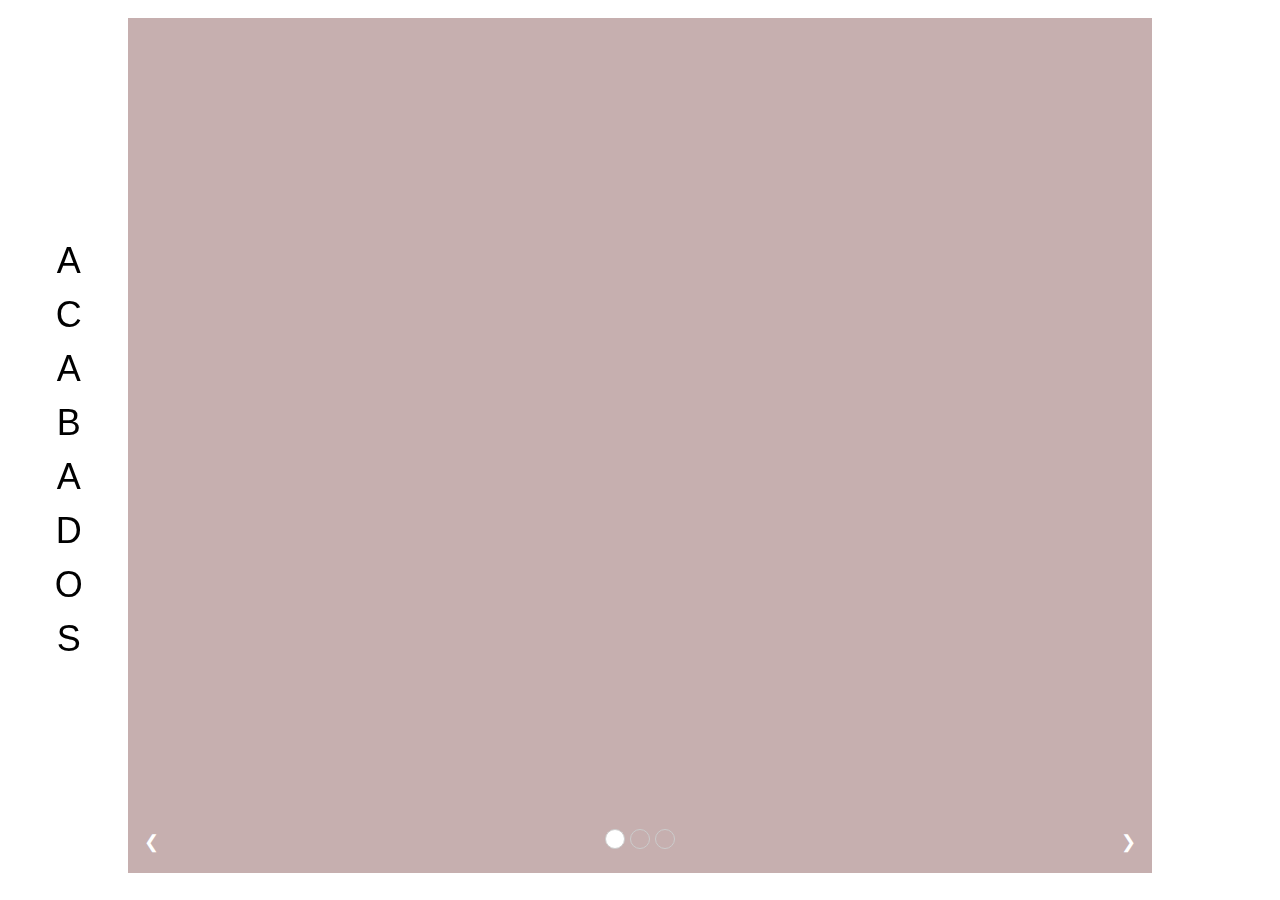
==== Area_acabados.html @ 024dae59 "Add files via upload" ====
﻿<!DOCTYPE html>
<html lang="es">
	<head>
		<title>Acabados</title>
		<meta charset="utf-8"/>
		<link rel="stylesheet" type="text/css" href="WEB_C_A05_RodríguezEider.css">
		<link rel="stylesheet" href="https://www.w3schools.com/w3css/4/w3.css">
		<link rel="stylesheet" href="https://fonts.googleapis.com/icon?family=Material+Icons">
		<link rel="stylesheet" href="https://fonts.googleapis.com/css?family=Josefin+Sans">
		<link rel="stylesheet" href="https://fonts.googleapis.com/css?family=Antic">
	</head>
	
	<body>
		<nav>
			
			<div class="Logo">
				<a href="WEB_C_A05_RodríguezEider.html#Inicio">
					<img class="Logo_imagen" src="Imágenes/LogoEider.png" alt="">
				</a>
			</div>
			
		</nav>
		
		<div class="rotulo_apartado" style="width: 35px; word-wrap: break-word; text-align: center">
			<h1>ACABADOS</h1>
		</div>
		
		<section class="container1_modelado">

			<article class="galeria_01">
				<img class="mySlides" src="Imágenes/Area_modelado.jpg" alt="">
				<img class="mySlides" src="Imágenes/Area_acabados.jpg" alt="">
				<img class="mySlides" src="Imágenes/Sobre_mi.jpg" alt="">
				<div class="w3-center w3-container w3-section w3-large w3-text-white w3-display-bottommiddle" style="width:100%">
					<div class="w3-left w3-hover-text-khaki" onclick="plusDivs(-1)">&#10094;</div>
					<div class="w3-right w3-hover-text-khaki" onclick="plusDivs(1)">&#10095;</div>
					<span class="w3-badge demo w3-border w3-transparent w3-hover-white" onclick="currentDiv(1)"></span>
					<span class="w3-badge demo w3-border w3-transparent w3-hover-white" onclick="currentDiv(2)"></span>
					<span class="w3-badge demo w3-border w3-transparent w3-hover-white" onclick="currentDiv(3)"></span>
				</div>
			</article>
		</section>	
		
	<script>
	var slideIndex = 1;
	showDivs(slideIndex);

	function plusDivs(n) {
	  showDivs(slideIndex += n);
	}

	function currentDiv(n) {
	  showDivs(slideIndex = n);
	}

	function showDivs(n) {
	  var i;
	  var x = document.getElementsByClassName("mySlides");
	  var dots = document.getElementsByClassName("demo");
	  if (n > x.length) {slideIndex = 1}    
	  if (n < 1) {slideIndex = x.length}
	  for (i = 0; i < x.length; i++) {
		 x[i].style.display = "none";  
	  }
	  for (i = 0; i < dots.length; i++) {
		 dots[i].className = dots[i].className.replace(" w3-white", "");
	  }
	  x[slideIndex-1].style.display = "block";  
	  dots[slideIndex-1].className += " w3-white";
	  
	  
	  
	}
	</script>		
		
		
	</body>
---- WEB_C_A05_RodríguezEider.css ----
html, body

{	
	padding: 0;
	
	margin: 0;
	
	height: 100%;
}

.Logo

{
	
	position: fixed;
	
	margin-top: 0%;
	
	margin-left: 0;
	
	width: 10%;
	
	height: 15%;
	
	z-index: 5;

	overflow: hidden;
}

.Logo_imagen

{
	position: absolute;
	
	margin-top: 2%;
	
	margin-left: -5%;

	height: 115%;
	
	z-index: 0;
	left: 50%;
    top: 50%;
    transform: translate(-50%, -50%);
    -webkit-transform: translate(-50%, -50%);
	
}


.INICIO

{

	position: absolute;
	
	width: 100%;
	
	height: 100%;
	
	background-color: white;
	

}

.TITULO_INICIO

{

	position: absolute;
	
	left: 50%;
    top: 50%;
	
	width: 70%;
	
	height: 70%;
	
	background-color: white;
	
	transform: translate(-50%,-50%);
	
	z-index: 2;
	
	overflow: hidden;
	

}

.fondo

{
	position: absolute;
	
	margin-top:28%;
	
	margin-left:50%;
	
	width: 200%;
	
	transform: translate(-50%,-50%);
	
	z-index: 3;
	

}

.fondo video

{

	height:100%;
	
	width:100%;
}

.EIDER_RODRIGUEZ

{
	position: absolute;
	
	left:50%;
	
	top: 10%;
	
	width: 500px;
	
	transform: translate(-50%,-50%);
	
	font-size: 70px;
	
	font-family: Antic;
	
	text-align: center;
	
	z-index: 3;

}

.BOTON_INICIO

{
	position: absolute;
	
	left:50%;
	
	top: 90%;
	
	width: 100px;
	
	height: 100px;
	
	background-color: black;
	
	transform: translate(-50%,-50%);
	
	z-index: 3;
	
	border-radius: 50%;
	
}

.MENU_TRABAJOS

{
	position: absolute;
	
	top:100%;
	
	width: 100%;
	
	height: 100%;
	
	z-index: 0;
	
	background-color: #C6AFAF;
	
}

.AREA_CORTOS

{
	position: absolute;
	
	top: 5%;
	
	left: 7.5%;
	
	width: 25%;
	
	height: 40%;
	
	background-color: black;
	
	z-index: 1;
	
	overflow: hidden;

	
}

.AREA_VIDEOJUEGO

{
	position: absolute;
	
	top: 5%;
	
	left: 37.5%;
	
	width: 25%;
	
	height: 40%;
	
	z-index: 1;
	
	overflow: hidden;
	
	background-color: black;
}

.AREA_ANIMACION

{
	position: absolute;
	
	top: 5%;
	
	left:67.5%;
	
	width: 25%;
	
	height: 40%;
	
	background-color: black;
	
	z-index: 1;
	
	overflow: hidden;

}


.AREA_MODELADO

{
	position: absolute;
	
	top: 55%;
	
	left:15%;
	
	width: 25%;
	
	height: 40%;
	
	background-color: black;
	
	z-index: 1;
	
	overflow: hidden;
	
}

.AREA_ACABADOS

{
	position: absolute;
	
	top: 55%;
	
	left:60%;
	
	width: 25%;
	
	height: 40%;
	
	background-color: black;
	
	z-index: 1;
	
	overflow: hidden;
}

.SOBRE_MI

{
	position: absolute;
	
	top:200%;
	
	width: 100%;
	
	height: 100%;
	
	background-color: white;
	
	border: solid black 1px;
	
	overflow: hidden;
}

.fotos

{
	position: absolute;
	
	height: 100%;
	
	z-index: 1;
	
	left: 50%;
    top: 50%;
    transform: translate(-50%, -50%);
    -webkit-transform: translate(-50%, -50%);
}

.videos

{

	position: absolute;
	
	margin-top:28.7%;
	
	margin-left:50%;
	
	width: 100%;
	
	height: 100%;
	
	transform: translate(-50%,-50%);
	
	z-index: 0;

}

.overlay

{
	position: absolute;
	
	height: 100%;
	
	width: 100%;
	
	opacity: 0;
	
	background-color: #F39C12;
	
}

.container1:hover .overlay

{
	opacity: 1;
	
	background-color: rgba(0, 0, 0, 0.68);
}

.container1

{
	height: 100%;
	
	width: 100%;
}

.foto_sobre_mi

{
	position: absolute;
	
	width: 1920px;
	
	height: 1080px;
	
	
	left: 50%;
	
    top: 50%;
	
    transform: translate(-50%, -50%);
	
    -webkit-transform: translate(-50%, -50%);
}

.text1

{
	color: white;
	
	font-size: 45px;
	
	font-family: courier;
	
	position:absolute;
	
	text-align: center;
	
	top: 50%;
	
	left: 50%;
	
	transform: translate(-50%,-50%);

	z-index: 1;	
	
}

.text2

{
	color: white;
	
	font-size: 45px;
	
	font-family: courier;
	
	position:absolute;
	
	text-align: center;
	
	top: 50%;
	
	left: 50%;
	
	transform: translate(-50%,-50%);	
	
	z-index: 1;
	
}

.text3

{
	color: white;
	
	font-size: 45px;
	
	font-family: courier;
	
	position:absolute;
	
	text-align: center;
	
	top: 50%;
	
	left: 50%;
	
	transform: translate(-50%,-50%);	
	
	z-index: 1;
	
}

.text4

{
	color: white;
	
	font-size: 45px;
	
	font-family: courier;
	
	position:absolute;
	
	text-align: center;
	
	top: 50%;
	
	left: 50%;
	
	transform: translate(-50%,-50%);	
	
	z-index: 1;
	
}

.text5

{
	color: white;
	
	font-size: 45px;
	
	font-family: courier;
	
	position:absolute;
	
	text-align: center;
	
	top: 50%;
	
	left: 50%;
	
	transform: translate(-50%,-50%);	
	
	z-index: 1;
	
}

.text6

{
	color: white;
	
	font-size: 45px;
	
	font-family: Josefin Sans;
	
	position: absolute;
	
	top: 25%;
	
	left: 78%;
	
	z-index: 1;
	
	text-decoration: underline;
	
}

.text7

{
	color: white;
	
	font-size: 30px;
	
	font-family: courier;
	
	position: absolute;
	
	top: 35%;
	
	left: 65%;
	
	right: 5%;
	
	z-index: 1;
	
}


.container_corto
{

	position: absolute;
	left:10%;
	width: 80%;
	height: 160%;
	background-color: #C6AFAF;

}

.video_corto
{
	
	position: relative;
	display: flex;
	justify-content: center;
	height: 30%;
	width: 80%;
	align-content: center;
	left: 10%;
	top:2%;
	margin-bottom: 3%;
	overflow: hidden;

}

.container_animacion
{

	position: absolute;
	left:10%;
	width: 80%;
	height: 160%;
	background-color: #C6AFAF;

}

.video_animacion
{
	
	position: relative;
	display: flex;
	justify-content: center;
	height: 30%;
	width: 80%;
	align-content: center;
	left: 10%;
	top:2%;
	margin-bottom: 3%;
	overflow: hidden;

}


.video_trabajos
{
	position: absolute;

	height: 100%;

	left: 50%;
	
    top: 50%;
	
    transform: translate(-50%, -50%);
	
    -webkit-transform: translate(-50%, -50%);
}

.container_videojuego
{

	position: absolute;
	
	width: 100%;
	
	height: 100%;
	
}

.visor_juego
{
	position: absolute;
	
	width: 80%;
	
	height: 90%;
	
	left: 50%;
	
    top: 50%;
	
    transform: translate(-50%, -50%);
	
    -webkit-transform: translate(-50%, -50%);
	
	overflow: hidden;
}

.juego
{
	position: absolute;

	height: 100%;
	
	left: 50%;
	
    top: 50%;
	
    transform: translate(-50%, -50%);
	
    -webkit-transform: translate(-50%, -50%);

}

.container1_modelado
{

	position: absolute;
	left:10%;
	top: 2%;
	width: 80%;
	height: 95%;
	background-color: #C6AFAF;

}

.container2_modelado
{

	position: absolute;
	left:10%;
	top: 104%;
	width: 80%;
	height: 95%;
	background-color: #C6AFAF;

}
.galeria_01
{
	position: absolute;
	height: 100%;
	width: 100%;
	overflow: hidden;
}
.galeria_02
{
	position: absolute;
	height: 100%;
	width: 100%;
	overflow: hidden;
}	
.mySlides
 {
	position: relative;
	display:none;
	height: 100%;

}

.w3-left, .w3-right, .w3-badge
 {	
 	position: relative;
	cursor:pointer111;
 }
.w3-badge 
{	
	position: relative;
	height:20px;
	width:20px;
	padding:0;

}

.rotulo_apartado
{
	position: fixed;
	display: flex;
	flex-direction: column;
    justify-content: center;
    align-content: center;
	height: 60%;
	width: 18%;
	top: 20%;
	left: 4%;
	color: black;
	margin-top: middle;
}
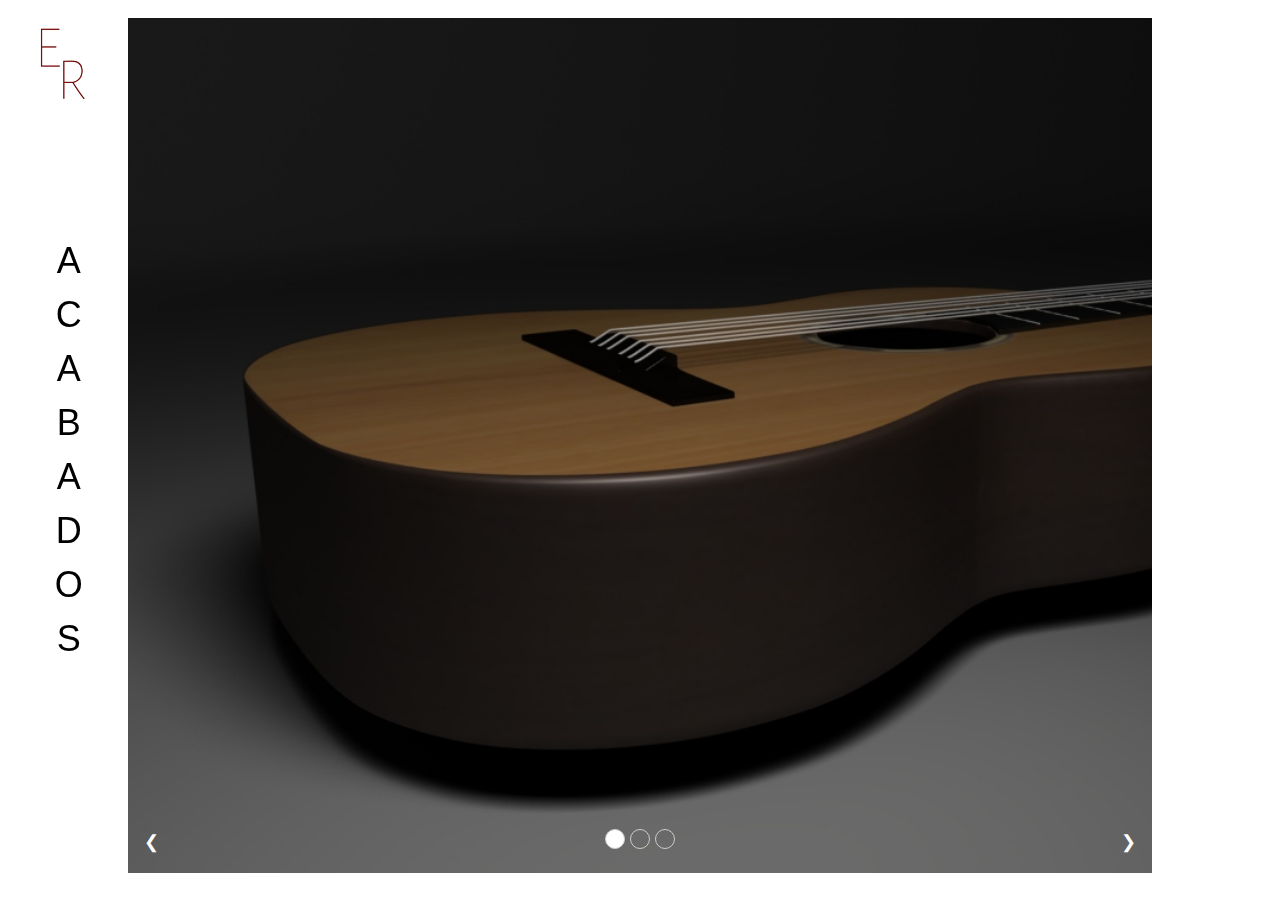
==== commit c95d14a3: "Add files via upload" ====
--- a/Area_acabados.html
+++ b/Area_acabados.html
@@ -14,8 +14,8 @@
 		<nav>
 			
 			<div class="Logo">
-				<a href="WEB_C_A05_RodríguezEider.html#Inicio">
-					<img class="Logo_imagen" src="Imágenes/LogoEider.png" alt="">
+				<a href="index.html#Inicio">
+					<img class="Logo_imagen" src="LogoEider.png" alt="">
 				</a>
 			</div>
 			
@@ -28,9 +28,9 @@
 		<section class="container1_modelado">
 
 			<article class="galeria_01">
-				<img class="mySlides" src="Imágenes/Area_modelado.jpg" alt="">
-				<img class="mySlides" src="Imágenes/Area_acabados.jpg" alt="">
-				<img class="mySlides" src="Imágenes/Sobre_mi.jpg" alt="">
+				<img class="mySlides" src="Area_modelado.jpg" alt="">
+				<img class="mySlides" src="Area_acabados.jpg" alt="">
+				<img class="mySlides" src="Sobre_mi.jpg" alt="">
 				<div class="w3-center w3-container w3-section w3-large w3-text-white w3-display-bottommiddle" style="width:100%">
 					<div class="w3-left w3-hover-text-khaki" onclick="plusDivs(-1)">&#10094;</div>
 					<div class="w3-right w3-hover-text-khaki" onclick="plusDivs(1)">&#10095;</div>
@@ -73,5 +73,5 @@
 	}
 	</script>		
 		
-		
-	</body>+	</body>
+</html>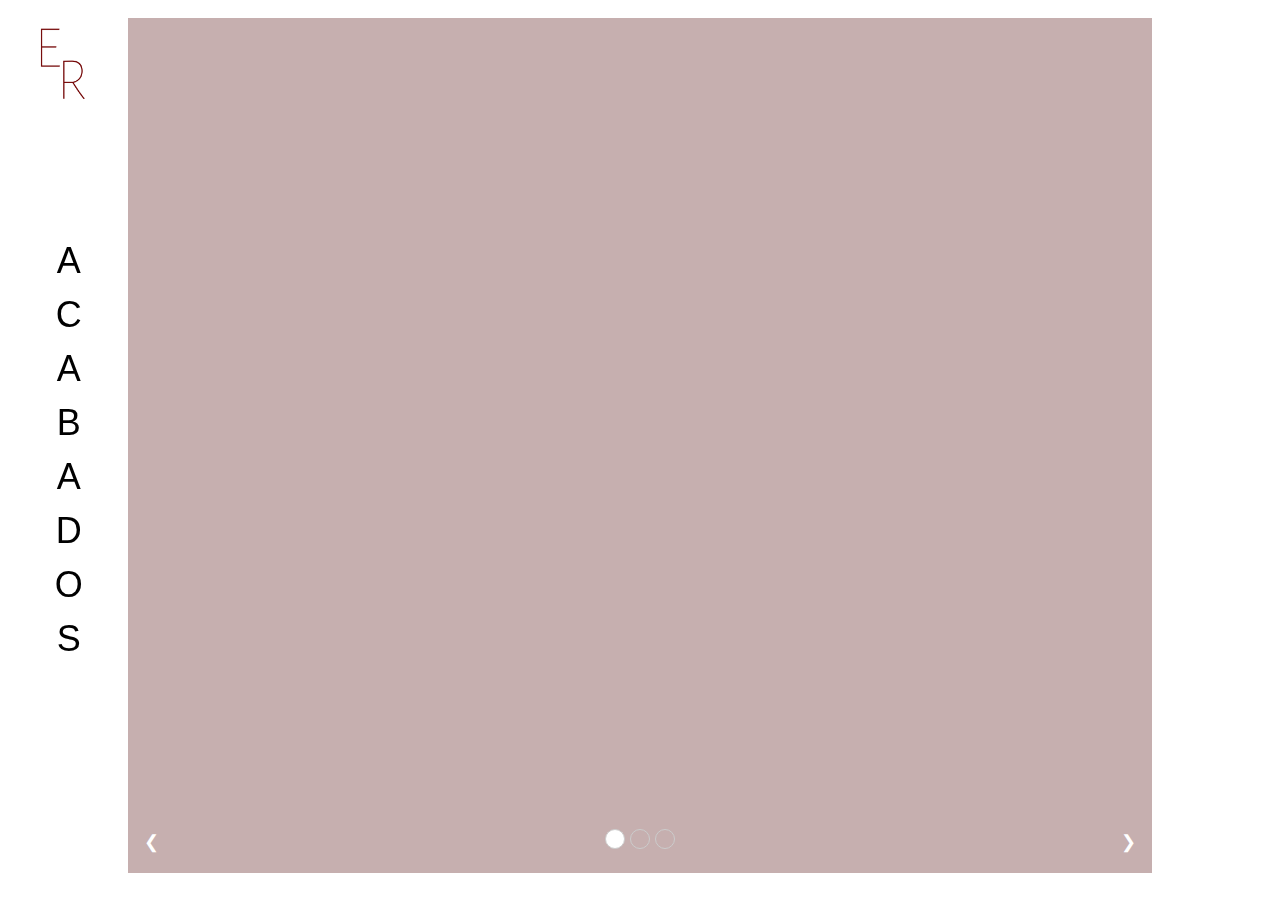
==== commit a25bf541: "Add files via upload" ====
--- a/Area_acabados.html
+++ b/Area_acabados.html
@@ -28,9 +28,9 @@
 		<section class="container1_modelado">
 
 			<article class="galeria_01">
-				<img class="mySlides" src="Area_modelado.jpg" alt="">
+				<img class="mySlides" src="Casco.jpg" alt="">
 				<img class="mySlides" src="Area_acabados.jpg" alt="">
-				<img class="mySlides" src="Sobre_mi.jpg" alt="">
+				<img class="mySlides" src="Coche.jpg" alt="">
 				<div class="w3-center w3-container w3-section w3-large w3-text-white w3-display-bottommiddle" style="width:100%">
 					<div class="w3-left w3-hover-text-khaki" onclick="plusDivs(-1)">&#10094;</div>
 					<div class="w3-right w3-hover-text-khaki" onclick="plusDivs(1)">&#10095;</div>
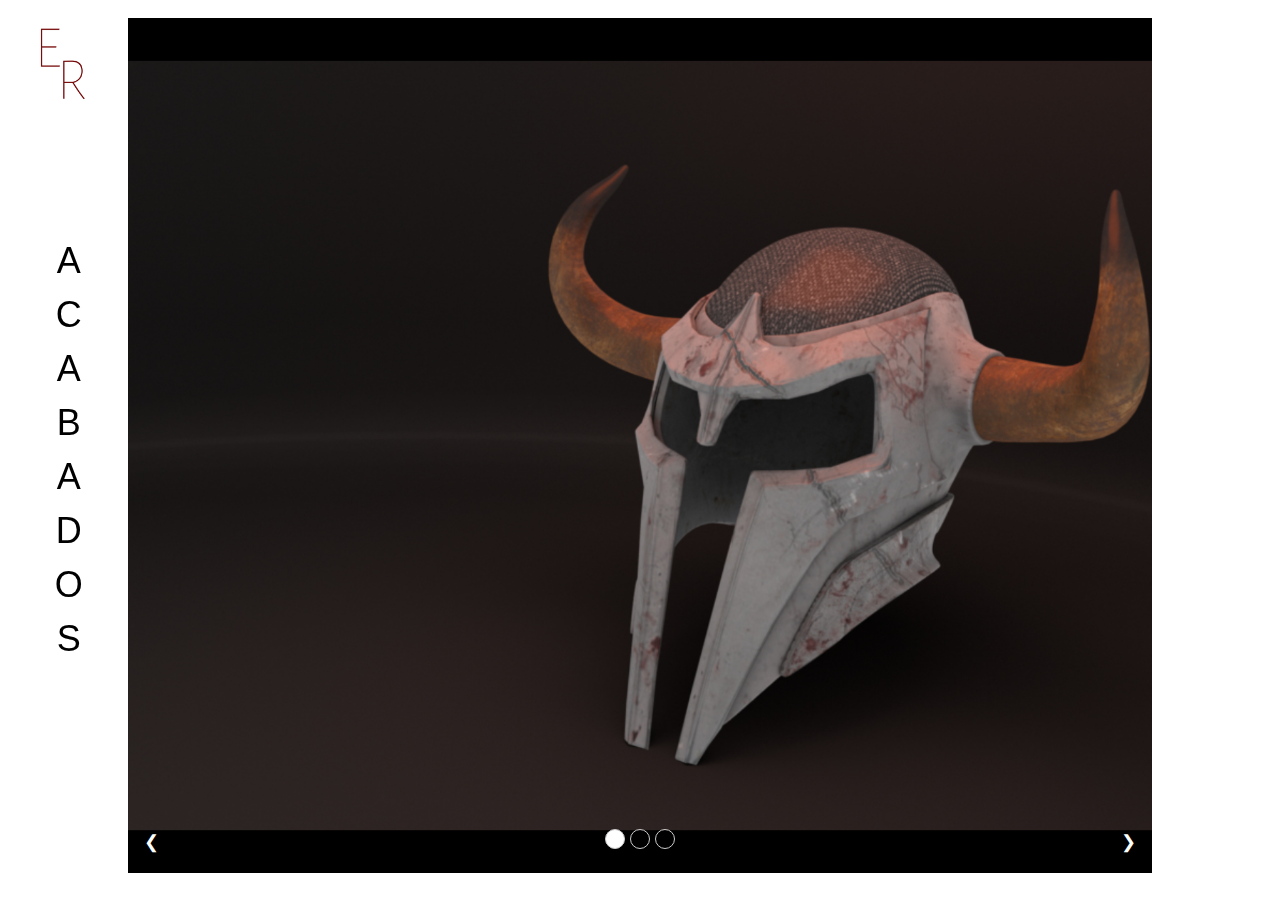
==== commit 403a706d: "Add files via upload" ====
--- a/Area_acabados.html
+++ b/Area_acabados.html
@@ -30,7 +30,7 @@
 			<article class="galeria_01">
 				<img class="mySlides" src="Casco.jpg" alt="">
 				<img class="mySlides" src="Area_acabados.jpg" alt="">
-				<img class="mySlides" src="Coche.jpg" alt="">
+				<img class="mySlides" src="Coraza.jpg" alt="">
 				<div class="w3-center w3-container w3-section w3-large w3-text-white w3-display-bottommiddle" style="width:100%">
 					<div class="w3-left w3-hover-text-khaki" onclick="plusDivs(-1)">&#10094;</div>
 					<div class="w3-right w3-hover-text-khaki" onclick="plusDivs(1)">&#10095;</div>
--- a/WEB_C_A05_RodríguezEider.css
+++ b/WEB_C_A05_RodríguezEider.css
@@ -69,6 +69,7 @@
 	position: absolute;
 	
 	left: 50%;
+	
     top: 50%;
 	
 	width: 70%;
@@ -95,22 +96,26 @@
 	
 	margin-left:50%;
 	
-	width: 200%;
+	width: 95%;
+	
+	height: 95%;
 	
 	transform: translate(-50%,-50%);
 	
 	z-index: 3;
-	
-
-}
-
-.fondo video
+
+
+}
+
+.fondo iframe
 
 {
 
 	height:100%;
 	
 	width:100%;
+
+	
 }
 
 .EIDER_RODRIGUEZ
@@ -143,7 +148,7 @@
 	
 	left:50%;
 	
-	top: 90%;
+	top: 92.5%;
 	
 	width: 100px;
 	
@@ -627,9 +632,9 @@
 {
 	position: absolute;
 	
-	width: 80%;
-	
-	height: 90%;
+	width: 70%;
+	
+	height: 70%;
 	
 	left: 50%;
 	
